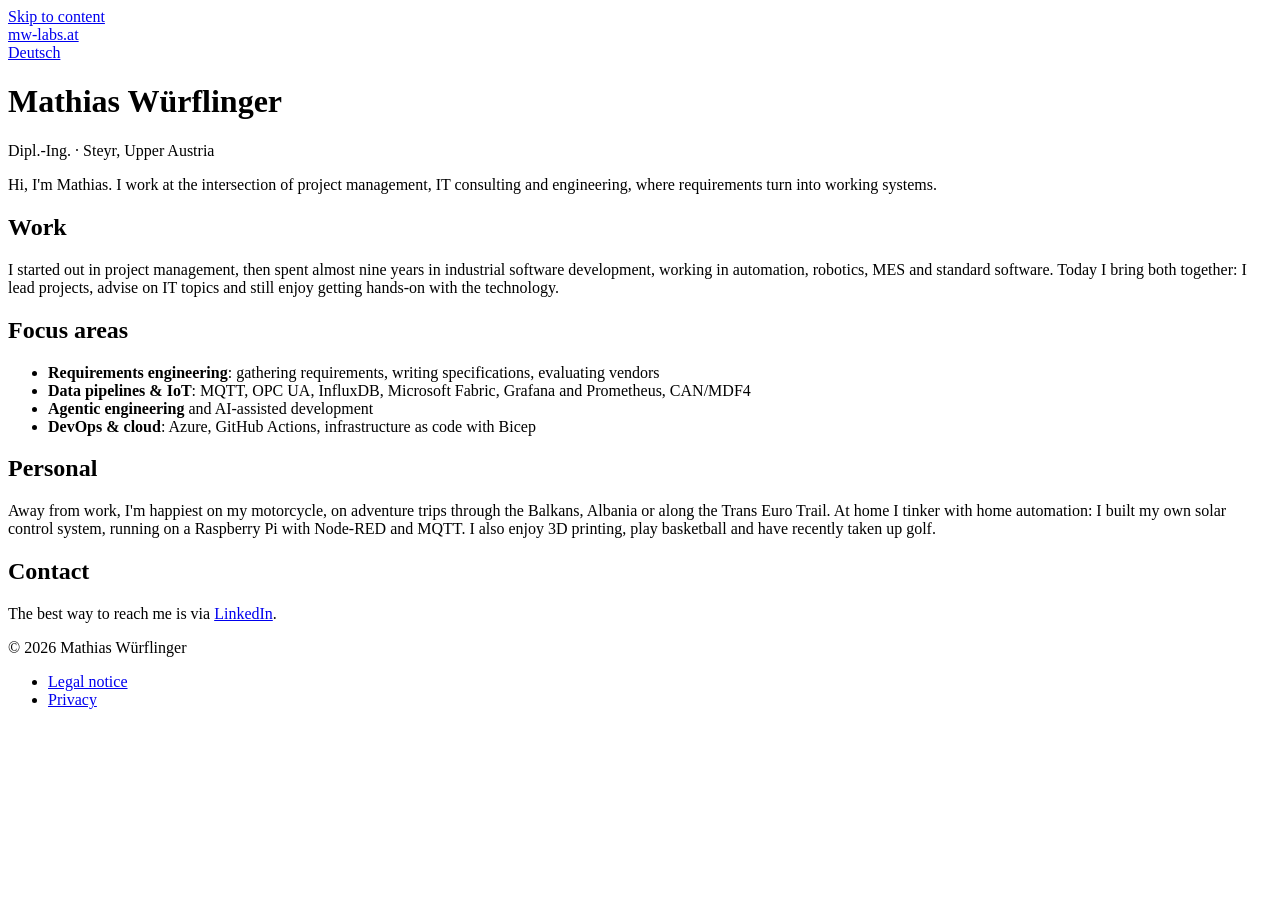
==== src/en/index.html @ 1cdb7da1 "Profil-Website mw-labs.at: Inhalte, Konfiguration und Pipeline - Statische Seiten DE/EN: Startseite," ====
<!DOCTYPE html>
<html lang="en">
<head>
  <meta charset="utf-8">
  <meta name="viewport" content="width=device-width, initial-scale=1">
  <title>Mathias Würflinger</title>
  <meta name="description" content="Personal website of Mathias Würflinger, Dipl.-Ing., Steyr, Austria – project management, IT consulting and engineering.">
  <link rel="canonical" href="https://mw-labs.at/en/">
  <link rel="alternate" hreflang="de" href="https://mw-labs.at/">
  <link rel="alternate" hreflang="en" href="https://mw-labs.at/en/">
  <link rel="alternate" hreflang="x-default" href="https://mw-labs.at/">
  <link rel="icon" href="/img/favicon.svg" type="image/svg+xml">
  <link rel="stylesheet" href="/css/style.css">
</head>
<body>
  <a class="skip-link" href="#content">Skip to content</a>

  <header class="site-header">
    <div class="wrap">
      <a class="brand" href="/en/">mw-labs.at</a>
      <nav class="lang-switch" aria-label="Language">
        <a href="/" hreflang="de" lang="de">Deutsch</a>
      </nav>
    </div>
  </header>

  <main id="content" class="wrap">
    <h1>Mathias Würflinger</h1>
    <p class="tagline">Dipl.-Ing. · Steyr, Upper Austria</p>

    <p class="lead">Hi, I'm Mathias. I work at the intersection of project management, IT consulting and engineering, where requirements turn into working systems.</p>

    <section aria-labelledby="work">
      <h2 id="work">Work</h2>
      <p>I started out in project management, then spent almost nine years in industrial software development, working in automation, robotics, MES and standard software. Today I bring both together: I lead projects, advise on IT topics and still enjoy getting hands-on with the technology.</p>
    </section>

    <section aria-labelledby="focus">
      <h2 id="focus">Focus areas</h2>
      <ul>
        <li><strong>Requirements engineering</strong>: gathering requirements, writing specifications, evaluating vendors</li>
        <li><strong>Data pipelines &amp; IoT</strong>: MQTT, OPC UA, InfluxDB, Microsoft Fabric, Grafana and Prometheus, CAN/MDF4</li>
        <li><strong>Agentic engineering</strong> and AI-assisted development</li>
        <li><strong>DevOps &amp; cloud</strong>: Azure, GitHub Actions, infrastructure as code with Bicep</li>
      </ul>
    </section>

    <section aria-labelledby="personal">
      <h2 id="personal">Personal</h2>
      <p>Away from work, I'm happiest on my motorcycle, on adventure trips through the Balkans, Albania or along the Trans Euro Trail. At home I tinker with home automation: I built my own solar control system, running on a Raspberry Pi with Node-RED and MQTT. I also enjoy 3D printing, play basketball and have recently taken up golf.</p>
    </section>

    <section aria-labelledby="contact">
      <h2 id="contact">Contact</h2>
      <p>The best way to reach me is via <a href="https://www.linkedin.com/in/mathias-w%C3%BCrflinger-a5a334212/" rel="noopener noreferrer">LinkedIn</a>.</p>
    </section>
  </main>

  <footer class="site-footer">
    <div class="wrap">
      <p>© 2026 Mathias Würflinger</p>
      <nav aria-label="Legal">
        <ul>
          <li><a href="/en/legal-notice">Legal notice</a></li>
          <li><a href="/en/privacy">Privacy</a></li>
        </ul>
      </nav>
    </div>
  </footer>
</body>
</html>
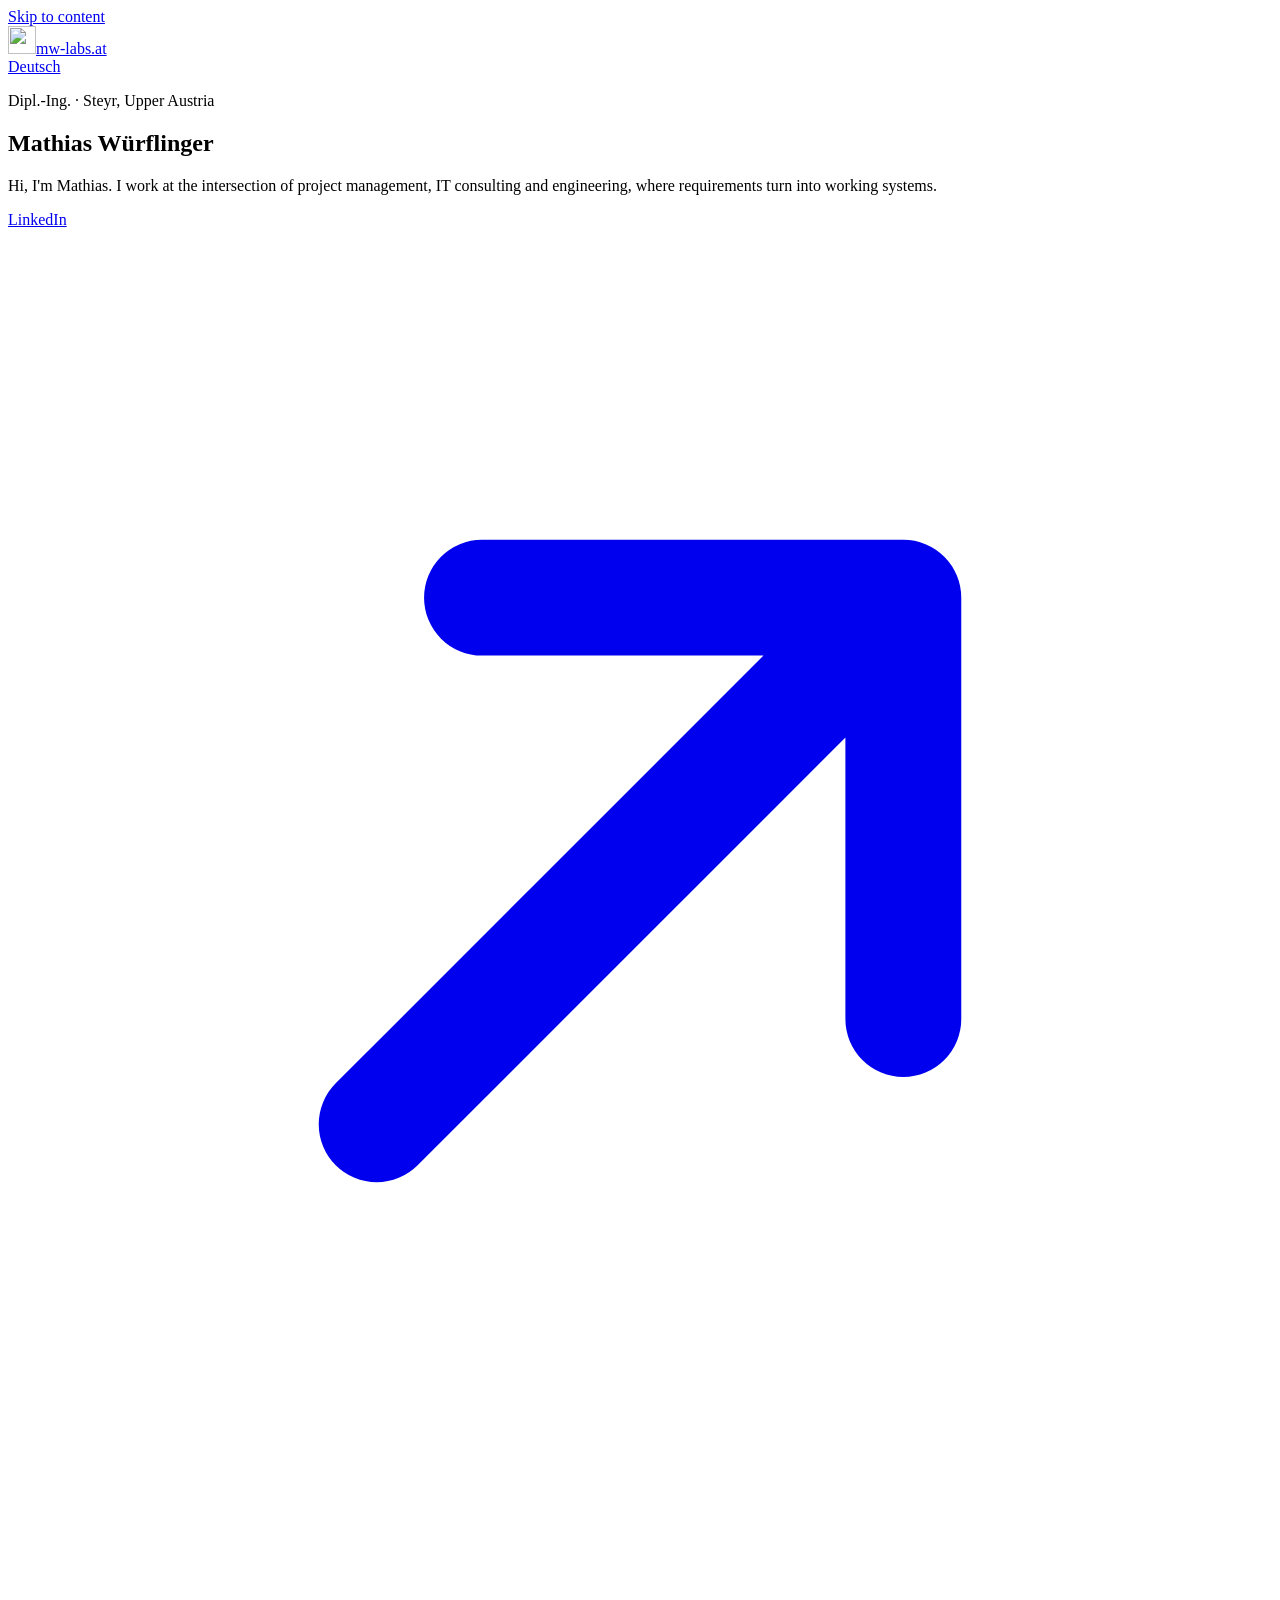
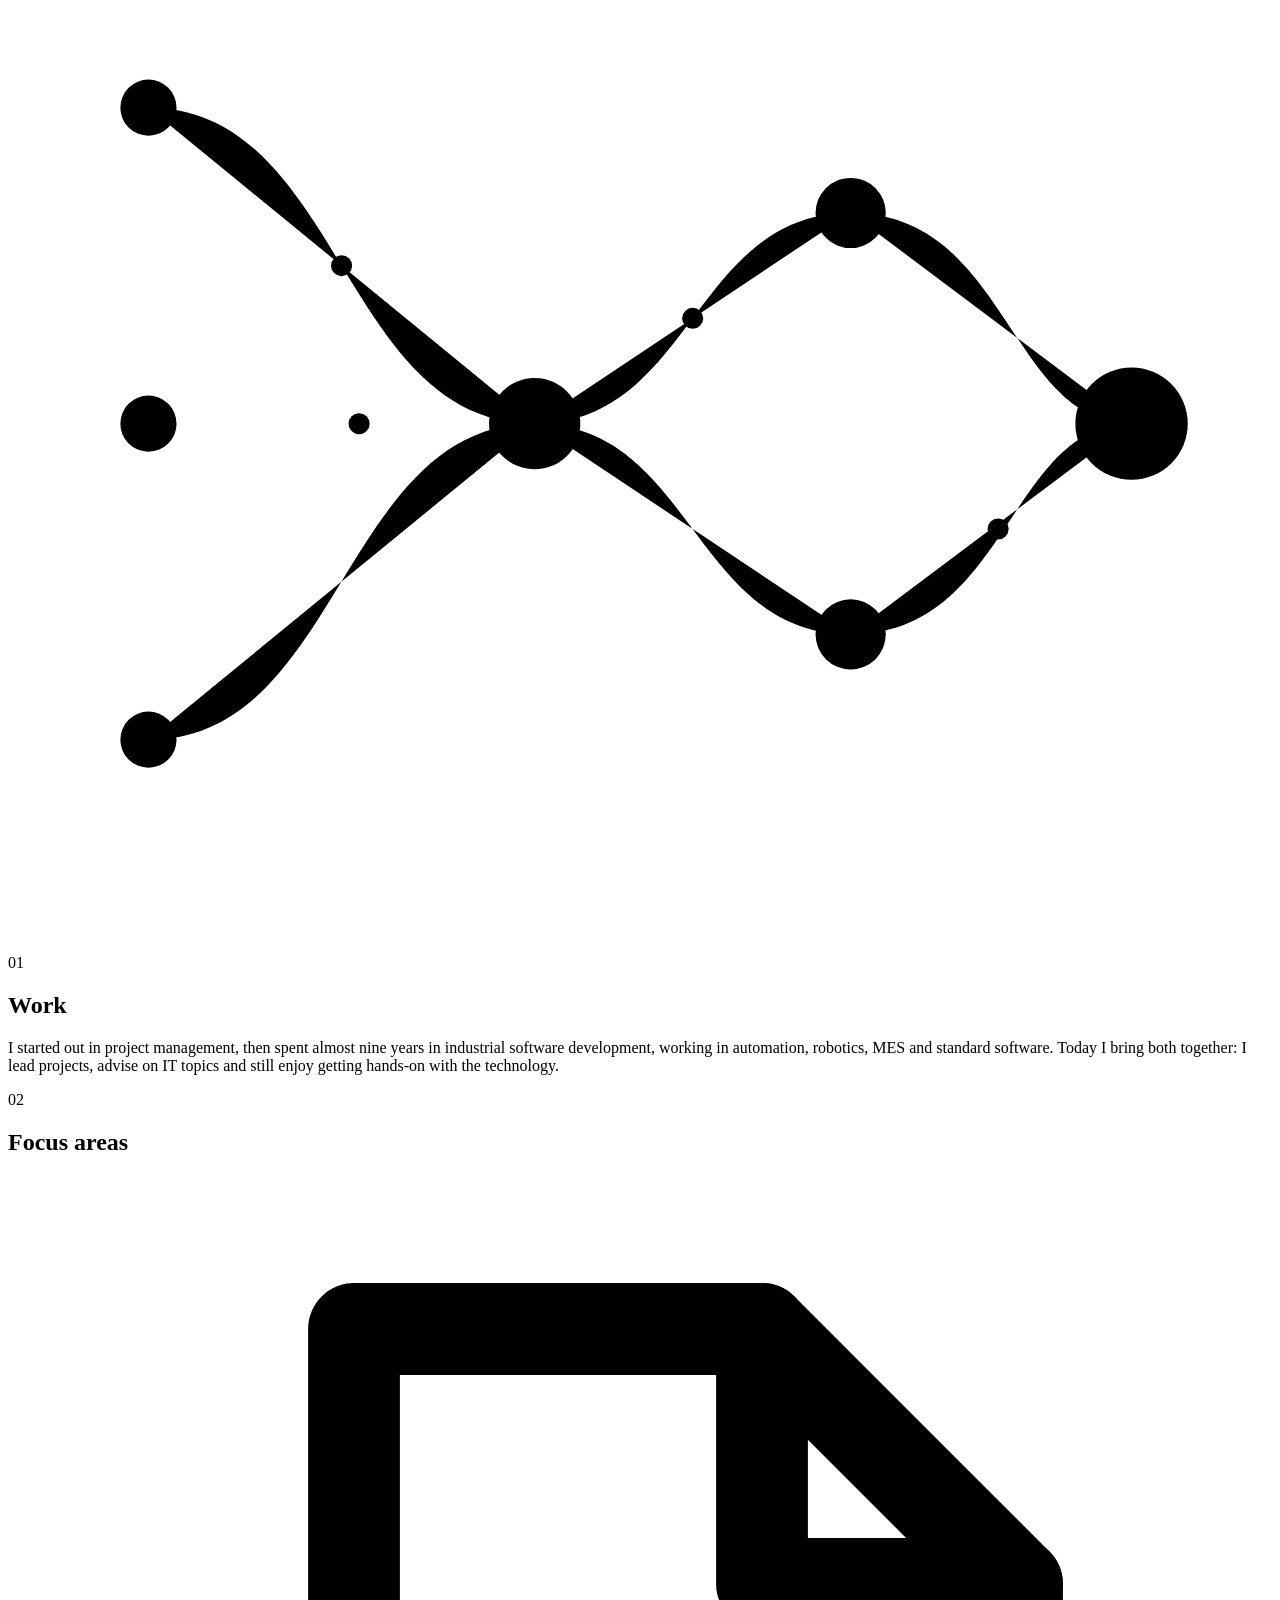
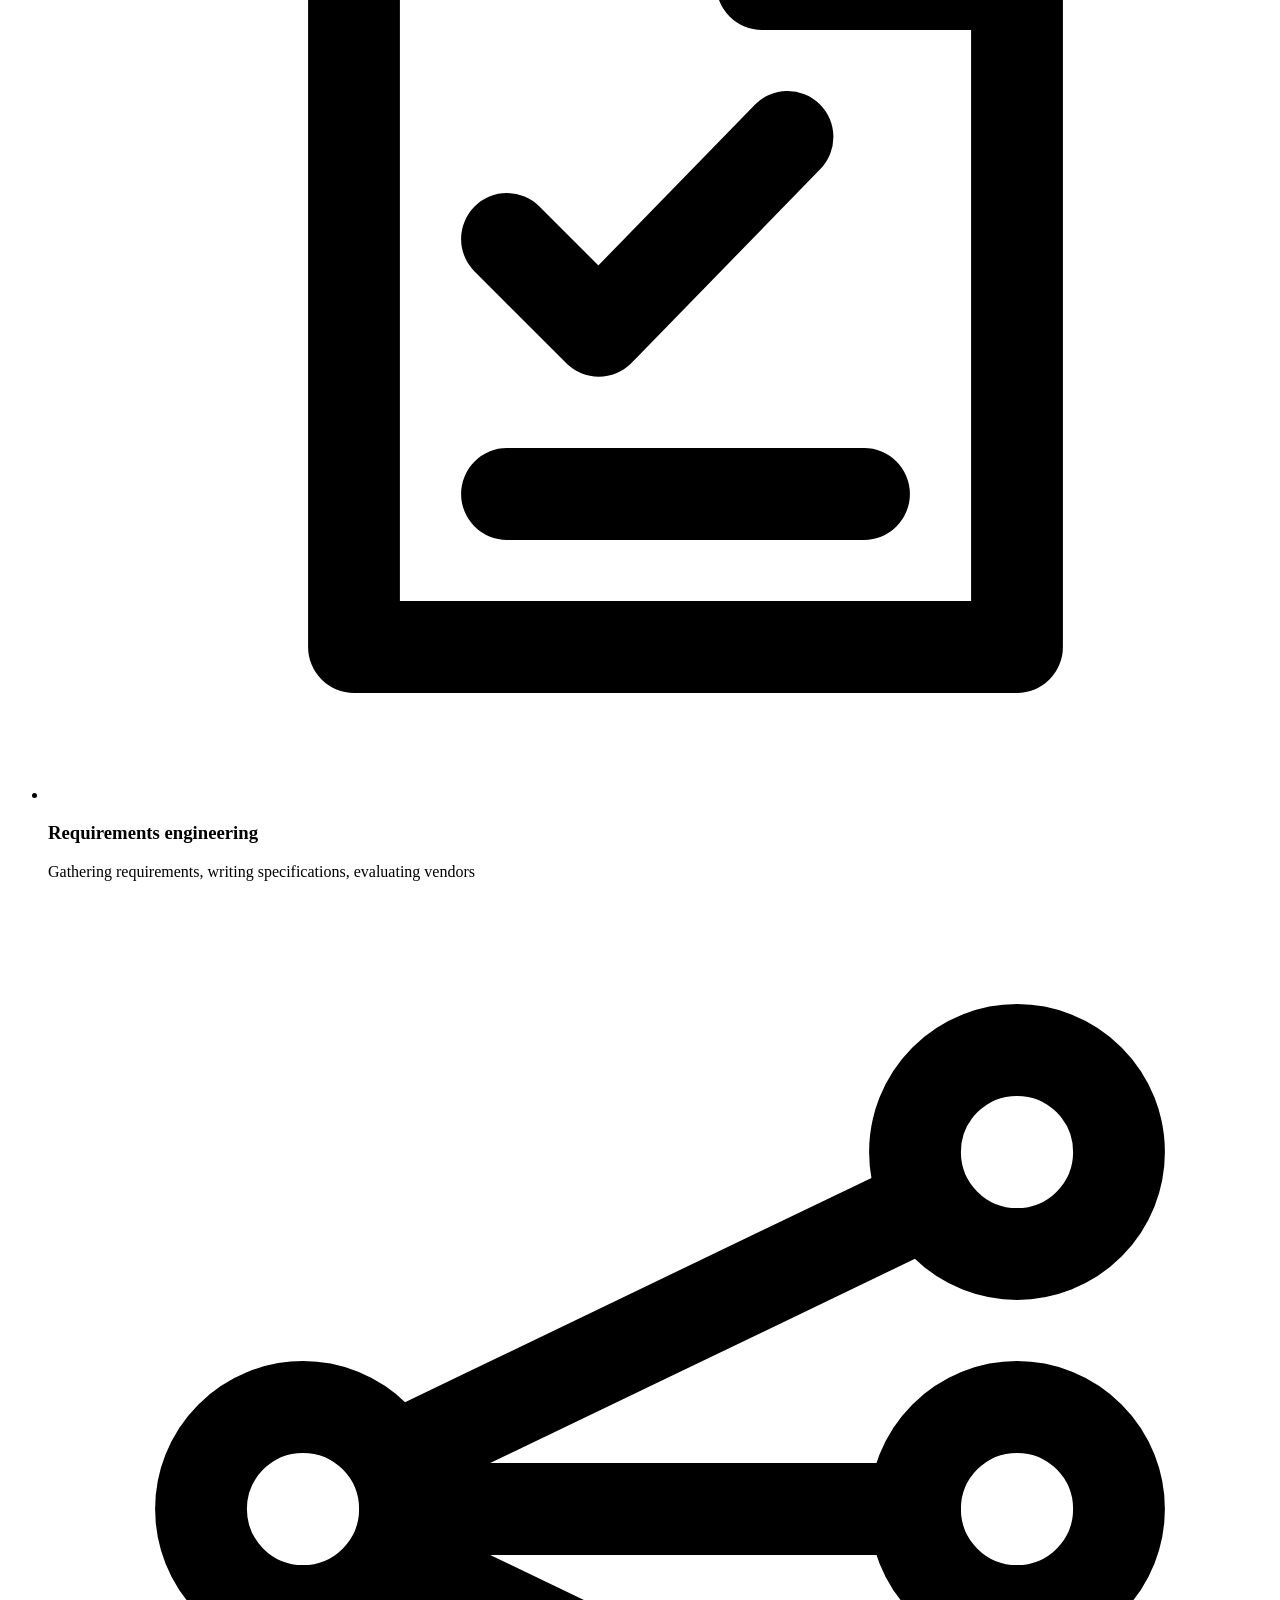
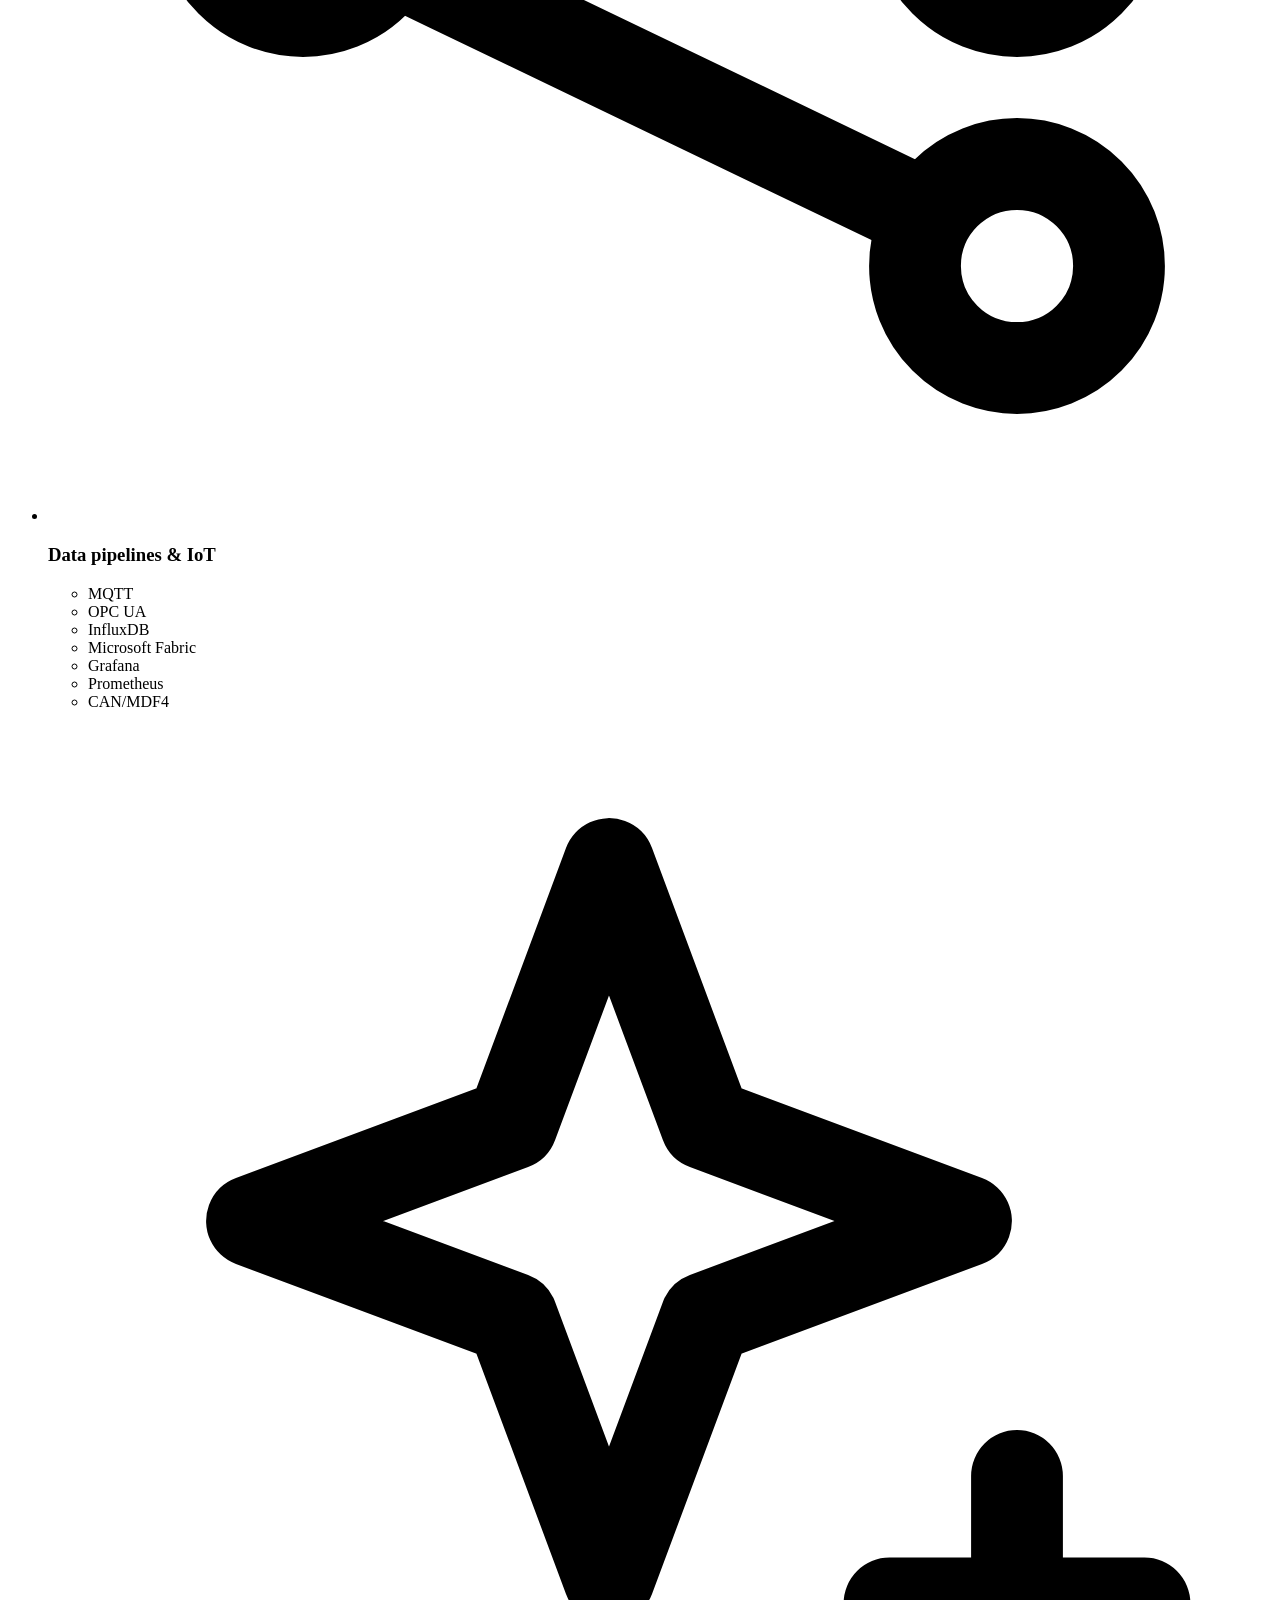
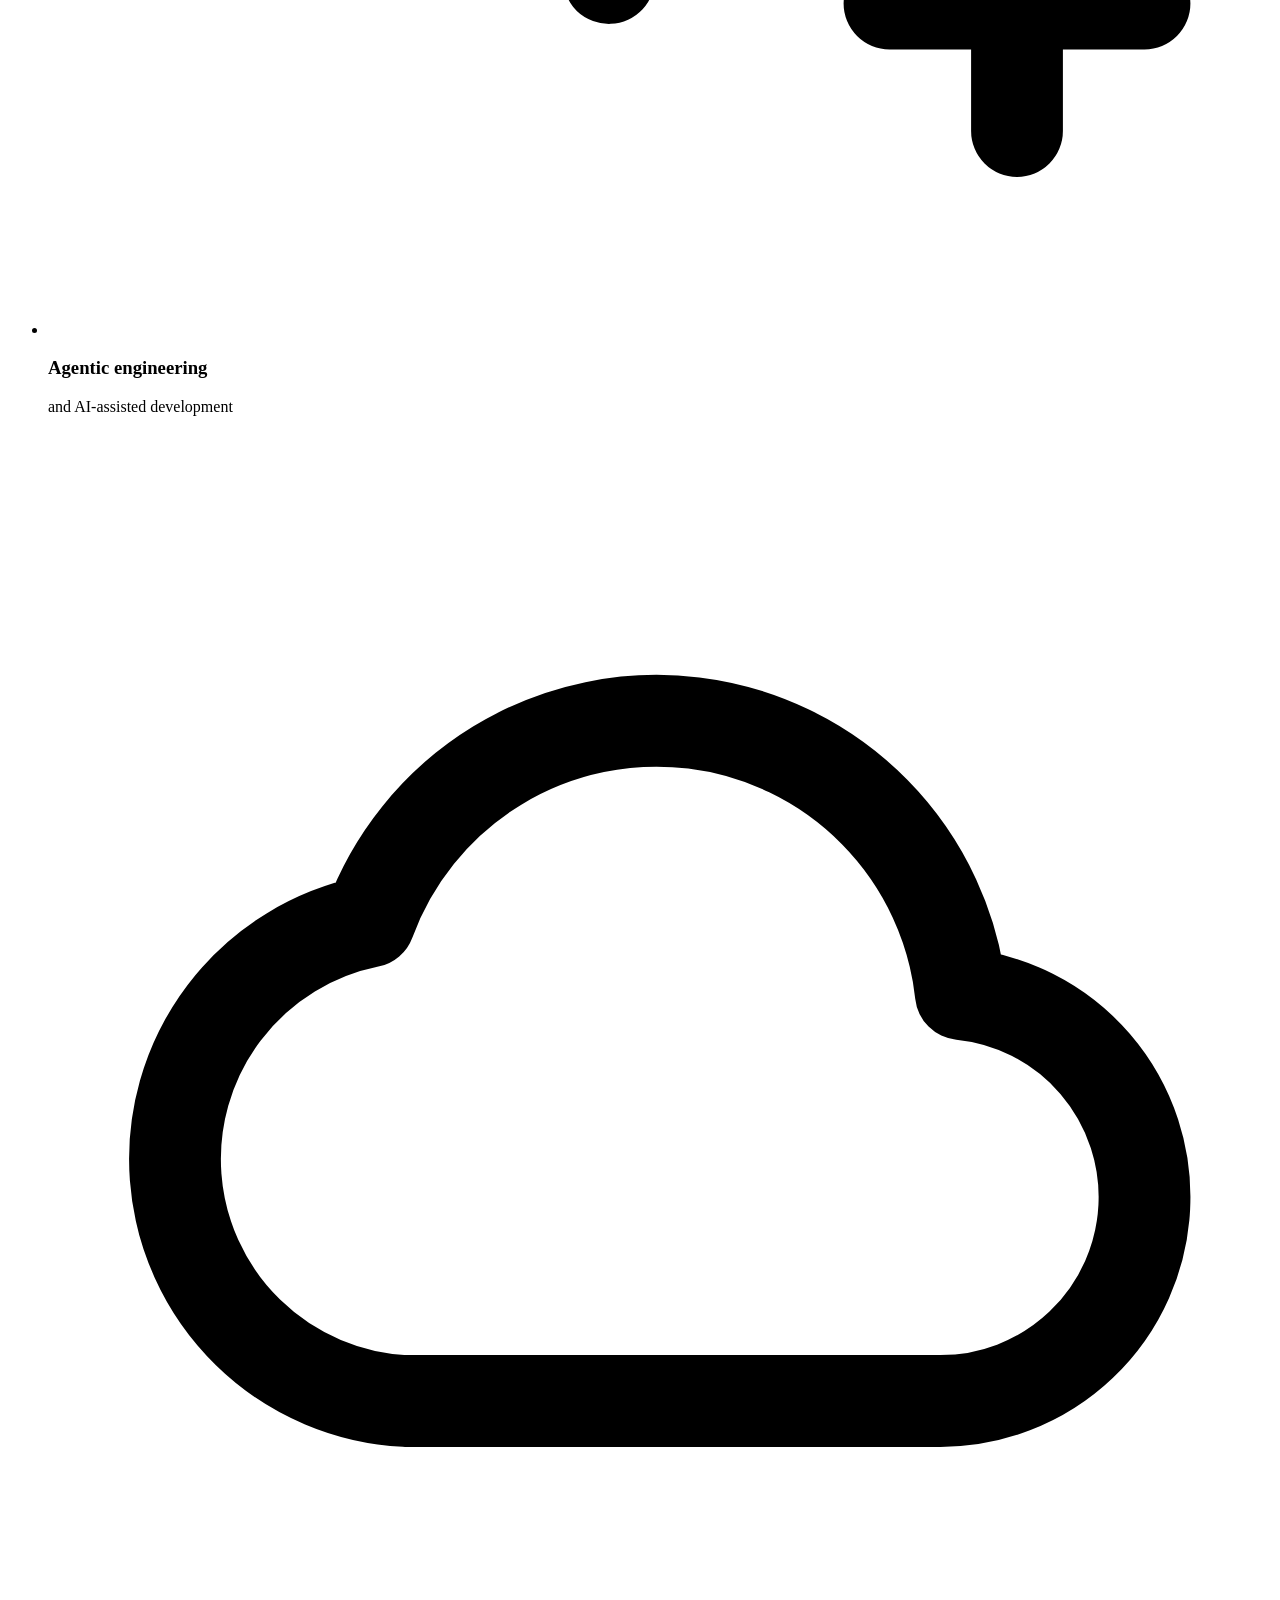
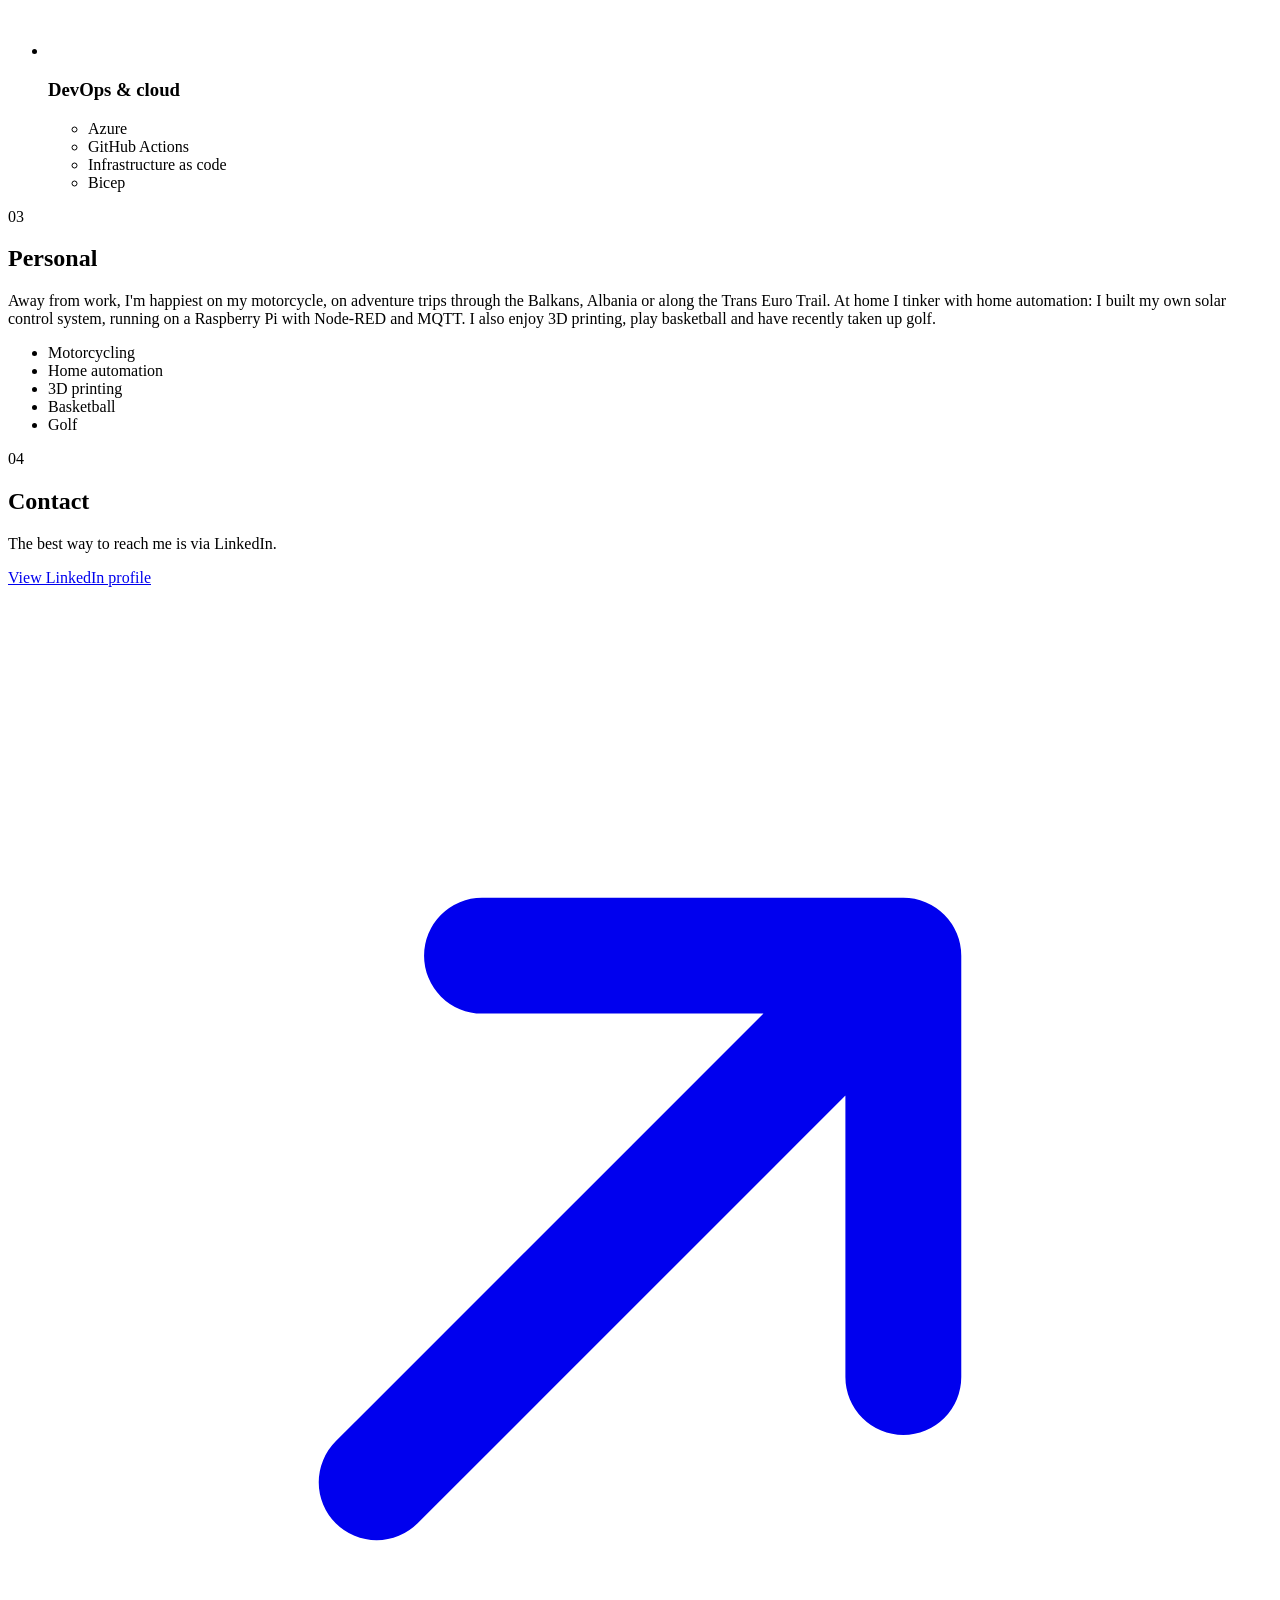
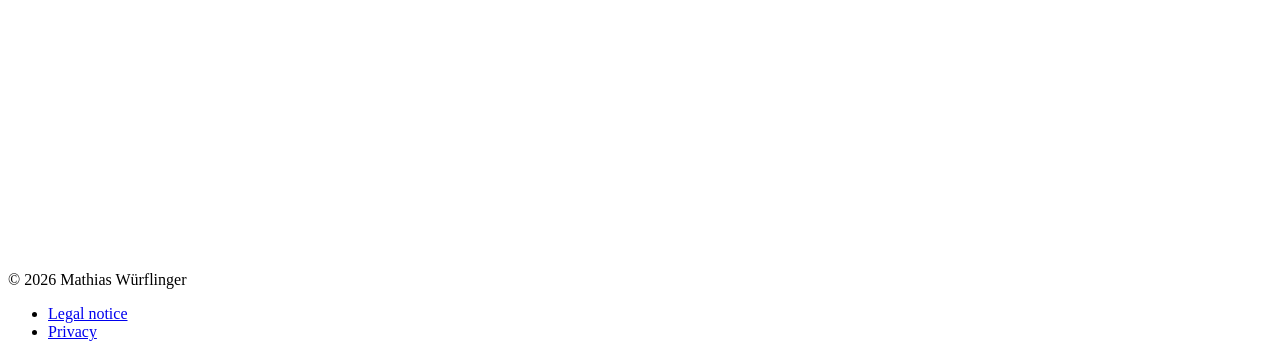
==== commit 1aca68c8: "Design überarbeitet: Hero, Lebenslauf-Raster, Karten und Tags - Petrol-Akzent, Mono-Labels, Punktras" ====
--- a/src/en/index.html
+++ b/src/en/index.html
@@ -5,6 +5,8 @@
   <meta name="viewport" content="width=device-width, initial-scale=1">
   <title>Mathias Würflinger</title>
   <meta name="description" content="Personal website of Mathias Würflinger, Dipl.-Ing., Steyr, Austria – project management, IT consulting and engineering.">
+  <meta name="theme-color" content="#fbfbfa" media="(prefers-color-scheme: light)">
+  <meta name="theme-color" content="#0e1215" media="(prefers-color-scheme: dark)">
   <link rel="canonical" href="https://mw-labs.at/en/">
   <link rel="alternate" hreflang="de" href="https://mw-labs.at/">
   <link rel="alternate" hreflang="en" href="https://mw-labs.at/en/">
@@ -17,43 +19,108 @@
 
   <header class="site-header">
     <div class="wrap">
-      <a class="brand" href="/en/">mw-labs.at</a>
+      <a class="brand" href="/en/"><img src="/img/favicon.svg" alt="" width="28" height="28">mw-labs.at</a>
       <nav class="lang-switch" aria-label="Language">
         <a href="/" hreflang="de" lang="de">Deutsch</a>
       </nav>
     </div>
   </header>
 
-  <main id="content" class="wrap">
-    <h1>Mathias Würflinger</h1>
-    <p class="tagline">Dipl.-Ing. · Steyr, Upper Austria</p>
-
-    <p class="lead">Hi, I'm Mathias. I work at the intersection of project management, IT consulting and engineering, where requirements turn into working systems.</p>
-
-    <section aria-labelledby="work">
-      <h2 id="work">Work</h2>
-      <p>I started out in project management, then spent almost nine years in industrial software development, working in automation, robotics, MES and standard software. Today I bring both together: I lead projects, advise on IT topics and still enjoy getting hands-on with the technology.</p>
+  <main id="content">
+    <section class="hero" aria-labelledby="name">
+      <div class="wrap hero-grid">
+        <div>
+          <p class="eyebrow">Dipl.-Ing. · Steyr, Upper Austria</p>
+          <h1 id="name"><span>Mathias</span> <span>Würflinger</span></h1>
+          <p class="lead">Hi, I'm Mathias. I work at the intersection of project management, IT consulting and engineering, where requirements turn into working systems.</p>
+          <a class="button" href="https://www.linkedin.com/in/mathias-w%C3%BCrflinger-a5a334212/" rel="noopener noreferrer">LinkedIn
+            <svg viewBox="0 0 24 24" fill="none" stroke="currentColor" stroke-width="2.2" stroke-linecap="round" stroke-linejoin="round" aria-hidden="true" focusable="false"><path d="M7 17 17 7M9 7h8v8"/></svg>
+          </a>
+        </div>
+        <svg class="hero-art" viewBox="0 0 360 300" aria-hidden="true" focusable="false">
+          <path class="l" d="M40 60C95 60 95 150 150 150M40 150h110M40 240C95 240 95 150 150 150"/>
+          <path class="l hot" d="M150 150C195 150 195 90 240 90M150 150C195 150 195 210 240 210M240 90C285 90 285 150 320 150M240 210C285 210 285 150 320 150"/>
+          <circle class="p" cx="95" cy="105" r="3"/><circle class="p" cx="100" cy="150" r="3"/><circle class="p" cx="195" cy="120" r="3"/><circle class="p" cx="282" cy="180" r="3"/>
+          <circle class="n" cx="40" cy="60" r="8"/><circle class="n" cx="40" cy="150" r="8"/><circle class="n" cx="40" cy="240" r="8"/>
+          <circle class="n hot" cx="150" cy="150" r="13"/>
+          <circle class="n" cx="240" cy="90" r="10"/><circle class="n" cx="240" cy="210" r="10"/>
+          <circle class="n hot" cx="320" cy="150" r="16"/><circle class="p" cx="320" cy="150" r="5"/>
+        </svg>
+      </div>
     </section>
 
-    <section aria-labelledby="focus">
-      <h2 id="focus">Focus areas</h2>
-      <ul>
-        <li><strong>Requirements engineering</strong>: gathering requirements, writing specifications, evaluating vendors</li>
-        <li><strong>Data pipelines &amp; IoT</strong>: MQTT, OPC UA, InfluxDB, Microsoft Fabric, Grafana and Prometheus, CAN/MDF4</li>
-        <li><strong>Agentic engineering</strong> and AI-assisted development</li>
-        <li><strong>DevOps &amp; cloud</strong>: Azure, GitHub Actions, infrastructure as code with Bicep</li>
-      </ul>
-    </section>
+    <div class="wrap">
+      <section class="row" aria-labelledby="work">
+        <div class="row-head">
+          <span class="kicker" aria-hidden="true">01</span>
+          <h2 id="work">Work</h2>
+        </div>
+        <div class="row-body">
+          <p>I started out in project management, then spent almost nine years in industrial software development, working in automation, robotics, MES and standard software. Today I bring both together: I lead projects, advise on IT topics and still enjoy getting hands-on with the technology.</p>
+        </div>
+      </section>
 
-    <section aria-labelledby="personal">
-      <h2 id="personal">Personal</h2>
-      <p>Away from work, I'm happiest on my motorcycle, on adventure trips through the Balkans, Albania or along the Trans Euro Trail. At home I tinker with home automation: I built my own solar control system, running on a Raspberry Pi with Node-RED and MQTT. I also enjoy 3D printing, play basketball and have recently taken up golf.</p>
-    </section>
+      <section class="row" aria-labelledby="focus">
+        <div class="row-head">
+          <span class="kicker" aria-hidden="true">02</span>
+          <h2 id="focus">Focus areas</h2>
+        </div>
+        <ul class="cards">
+          <li class="card">
+            <div class="icon"><svg viewBox="0 0 24 24" fill="none" stroke="currentColor" stroke-width="1.8" stroke-linecap="round" stroke-linejoin="round" aria-hidden="true" focusable="false"><path d="M6 3h8l5 5v13H6z"/><path d="M14 3v5h5"/><path d="m9 13 1.8 1.8L14.5 11M9 18h7"/></svg></div>
+            <h3>Requirements engineering</h3>
+            <p>Gathering requirements, writing specifications, evaluating vendors</p>
+          </li>
+          <li class="card">
+            <div class="icon"><svg viewBox="0 0 24 24" fill="none" stroke="currentColor" stroke-width="1.8" stroke-linecap="round" stroke-linejoin="round" aria-hidden="true" focusable="false"><circle cx="5" cy="12" r="2"/><circle cx="19" cy="5" r="2"/><circle cx="19" cy="12" r="2"/><circle cx="19" cy="19" r="2"/><path d="M7 12h10M6.8 11 17.2 6M6.8 13l10.4 5"/></svg></div>
+            <h3>Data pipelines &amp; IoT</h3>
+            <ul class="tags">
+              <li>MQTT</li><li>OPC UA</li><li>InfluxDB</li><li>Microsoft Fabric</li><li>Grafana</li><li>Prometheus</li><li>CAN/MDF4</li>
+            </ul>
+          </li>
+          <li class="card">
+            <div class="icon"><svg viewBox="0 0 24 24" fill="none" stroke="currentColor" stroke-width="1.8" stroke-linecap="round" stroke-linejoin="round" aria-hidden="true" focusable="false"><path d="m11 3 1.9 5.1L18 10l-5.1 1.9L11 17l-1.9-5.1L4 10l5.1-1.9z"/><path d="M19 15v5M16.5 17.5h5"/></svg></div>
+            <h3>Agentic engineering</h3>
+            <p>and AI-assisted development</p>
+          </li>
+          <li class="card">
+            <div class="icon"><svg viewBox="0 0 24 24" fill="none" stroke="currentColor" stroke-width="1.8" stroke-linecap="round" stroke-linejoin="round" aria-hidden="true" focusable="false"><path d="M7 19h10.5a4 4 0 0 0 .4-7.98A6 6 0 0 0 6.3 9.6 4.75 4.75 0 0 0 7 19z"/></svg></div>
+            <h3>DevOps &amp; cloud</h3>
+            <ul class="tags">
+              <li>Azure</li><li>GitHub Actions</li><li>Infrastructure as code</li><li>Bicep</li>
+            </ul>
+          </li>
+        </ul>
+      </section>
 
-    <section aria-labelledby="contact">
-      <h2 id="contact">Contact</h2>
-      <p>The best way to reach me is via <a href="https://www.linkedin.com/in/mathias-w%C3%BCrflinger-a5a334212/" rel="noopener noreferrer">LinkedIn</a>.</p>
-    </section>
+      <section class="row" aria-labelledby="personal">
+        <div class="row-head">
+          <span class="kicker" aria-hidden="true">03</span>
+          <h2 id="personal">Personal</h2>
+        </div>
+        <div class="row-body">
+          <p>Away from work, I'm happiest on my motorcycle, on adventure trips through the Balkans, Albania or along the Trans Euro Trail. At home I tinker with home automation: I built my own solar control system, running on a Raspberry Pi with Node-RED and MQTT. I also enjoy 3D printing, play basketball and have recently taken up golf.</p>
+          <ul class="tags" aria-label="Interests">
+            <li>Motorcycling</li><li>Home automation</li><li>3D printing</li><li>Basketball</li><li>Golf</li>
+          </ul>
+        </div>
+      </section>
+
+      <section class="row" aria-labelledby="contact">
+        <div class="row-head">
+          <span class="kicker" aria-hidden="true">04</span>
+          <h2 id="contact">Contact</h2>
+        </div>
+        <div class="row-body">
+          <div class="contact">
+            <p>The best way to reach me is via LinkedIn.</p>
+            <a class="button" href="https://www.linkedin.com/in/mathias-w%C3%BCrflinger-a5a334212/" rel="noopener noreferrer">View LinkedIn profile
+              <svg viewBox="0 0 24 24" fill="none" stroke="currentColor" stroke-width="2.2" stroke-linecap="round" stroke-linejoin="round" aria-hidden="true" focusable="false"><path d="M7 17 17 7M9 7h8v8"/></svg>
+            </a>
+          </div>
+        </div>
+      </section>
+    </div>
   </main>
 
   <footer class="site-footer">
